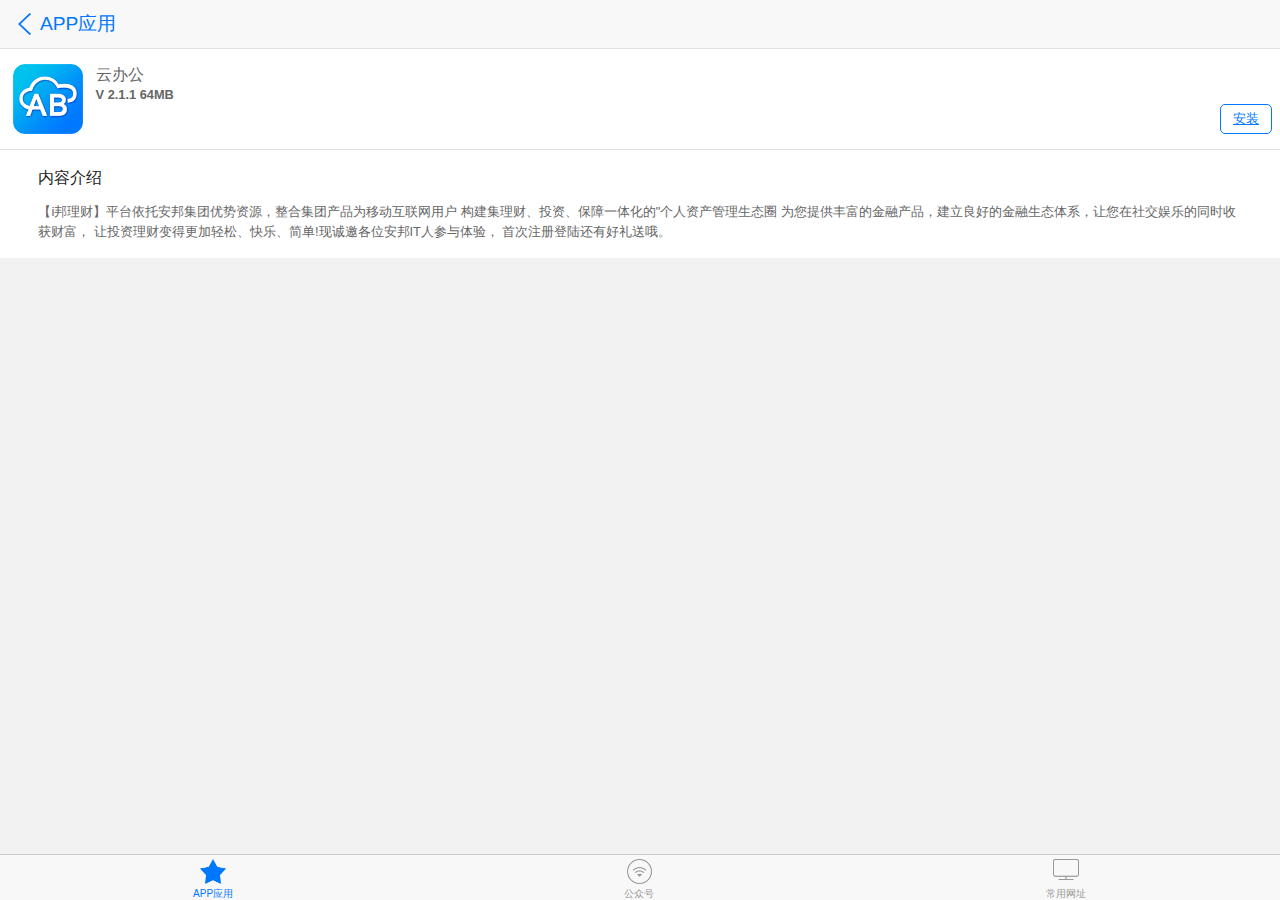
==== 作业1：安邦应用中心/index.html @ 3719e8c8 "初始化仓库" ====
<!DOCTYPE html>
<html>
<head>
    <meta charset="UTF-8"/>
    <meta name="viewport"
          content="width=device-width, user-scalable=no, initial-scale=1.0, maximum-scale=1.0, minimum-scale=1.0"/>
    <title>安邦应用中心</title>
    <link rel="stylesheet" media="screen" href="css/mycss.css"/>
</head>
<body>
<article id="a" class="d_none">
    <div class="header"><a href="#" class="back"></a>

        <p class="blue_s">APP应用</p></div>
    <div class="xqBox">
        <dl>
            <dt class="logo02"></dt>
            <dd>云办公<h2>V 2.1.1 64MB</h2></dd>
            <dt class="btn01"><a href="#">安装</a></dt>
        </dl>
        <dl>
            <dt class="tit04">内容介绍</dt>
            <dd class="tit06">【i邦理财】平台依托安邦集团优势资源，整合集团产品为移动互联网用户
                构建集理财、投资、保障一体化的"个人资产管理生态圈
                为您提供丰富的金融产品，建立良好的金融生态体系，让您在社交娱乐的同时收获财富，
                让投资理财变得更加轻松、快乐、简单!现诚邀各位安邦IT人参与体验，
                首次注册登陆还有好礼送哦。
            </dd>
        </dl>
    </div>
</article>
<footer >
    <a class="l1">APP应用</a><a class="l2">公众号</a><a class="l3">常用网址</a>
</footer>

</body>
</html>
---- 作业1：安邦应用中心/css/mycss.css ----
* {
    margin: 0;
    padding: 0;
    font-family: "΢���ź�", 'Microsoft Yahei', 'HelveticaNeue', sans-serif;
}

body {
    background-color: #f2f2f2;
}

.clearfix:after {
    content: "";
    display: block;
    clear: both;
    height: 0;
    font-size: 12px;
}

/*header */
.header {
    position: relative;
    line-height: 2.5em;
    text-align: center;
    font-size: 1.2em;
    color: #222;
    background: #f8f8f8;
    border-bottom: #e2e2e2 solid 1px;
}

.header .back {
    display: block;
    position: absolute;
    top: 0;
    left: 0;
    width: 2.5em;
    height: 2.5em;
    font-size: 1em;
    background: url(../image/icon_back.png) center no-repeat;
    background-size: auto 45%;
}

.header p.blue_s {
    text-indent: 40px;
    text-align: left;
    color: #0077ff;
}

/* appӦ��-����*/
.xqBox {
    clear: both;
    width: 100%;
    height: auto;
    background: #fff;
    margin-bottom: 3.5em;
}

.xqBox dl {
    border-bottom: #e2e2e2 solid 1px;
    padding: 15px 0;
}

.xqBox dl:last-child {
    border-bottom: 0;
}

.xqBox dl:after {
    content: "";
    display: block;
    clear: both;
    height: 0;
    font-size: 12px;
}

.xqBox dt {
    float: left;
    width: 26%;
    font-size: 1em;
    text-align: center;
    color: #999;
}

.xqBox dt.tit04 {
    width: 94%;
    padding: 0 3%;
    font-size: 1em;
    line-height: 1.6em;
    height: 2.3em;
    text-align: left;
    color: #222;
}

.xqBox dt.logo02 {
    width: 70px;
    height: 70px;
    background: url(../image/logo01.png) center no-repeat;
    background-size: auto 100%;
    margin: 0 0.8em;
}

.xqBox dt.btn01 {
    float: right;
    width: 60px;
    height: 60px;
}

.xqBox dt.btn01 a {
    display: block;
    width: 50px;
    height: 28px;
    line-height: 28px;
    text-align: center;
    border: #0078ff solid 1px;
    color: #0078ff;
    font-size: 0.8em;
    border-radius: 5px;
    margin-top: 40px;
}

.xqBox dd {
    float: left;
    width: 48%;
    height: auto;
    color: #666;
    line-height: 1.4em;
    font-size: 1em;
}

.xqBox dd h2 {
    width: 100%;
    height: auto;
    color: #666;
    line-height: 1.4em;
    font-size: 0.8em;
}

.xqBox dd.tit06 {
    width: 94%;
    padding: 0 3%;
    height: auto;
    color: #666;
    line-height: 1.6em;
    font-size: 0.8em;
}

/* footer */
footer {
    position: fixed;
    left: 0;
    bottom: -2px;
    width: 100%;
    z-index: 11;
    background: #f8f8f8;
    border-top: #ccc solid 1px;
    padding-top: 2px;
}

footer a {
    display: inline-block;
    width: 33.3%;
    padding-top: 25px;
    line-height: 2.4em;
    font-size: 10px;
    text-align: center;
    height: 2em;
}

.l2 {
    background: url(../image/btn_02.png) center 2px no-repeat;
    background-size: auto 55%;
    color: #999;
}

.l3 {
    background: url(../image/btn_03.png) center 2px no-repeat;
    background-size: auto 46%;
    color: #999;
}

.l1 {
    background: url(../image/btn_01-1.png) center 2px no-repeat;
    background-size: auto 55%;
    color: #0077ff;
}
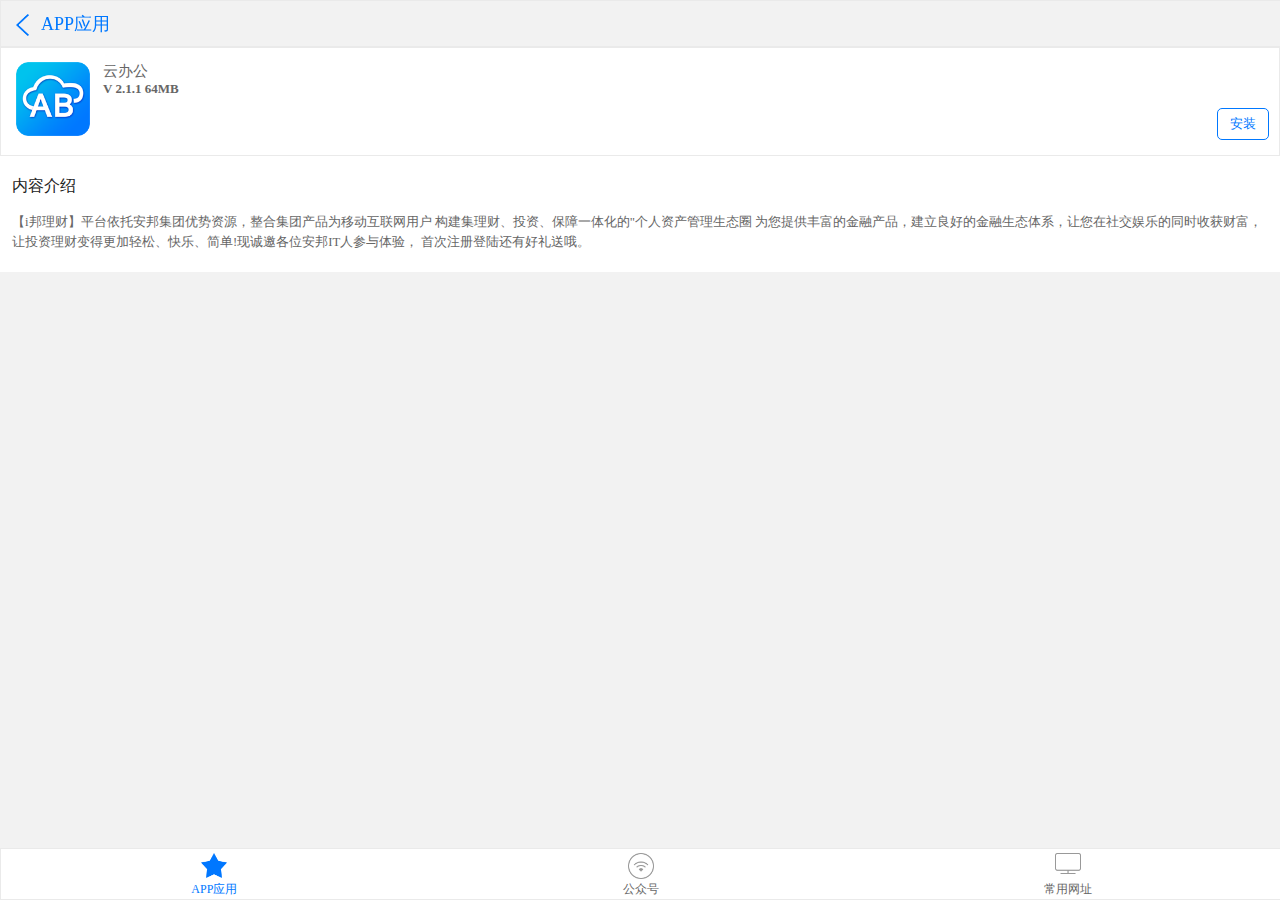
==== commit be56c16d: "作业一 安邦应用中心完成" ====
--- a/作业1：安邦应用中心/index.html
+++ b/作业1：安邦应用中心/index.html
@@ -1,37 +1,55 @@
 <!DOCTYPE html>
-<html>
-<head>
-    <meta charset="UTF-8"/>
-    <meta name="viewport"
-          content="width=device-width, user-scalable=no, initial-scale=1.0, maximum-scale=1.0, minimum-scale=1.0"/>
+<html lang="en">
+  <head>
+    <meta charset="UTF-8" />
+    <meta http-equiv="X-UA-Compatible" content="IE=edge" />
+    <meta
+      name="viewport"
+      content="width=device-width,initial-scale=1.0,minimum-scale=1.0,maximum-scale=1.0,user-scalable=no"
+    />
     <title>安邦应用中心</title>
-    <link rel="stylesheet" media="screen" href="css/mycss.css"/>
-</head>
-<body>
-<article id="a" class="d_none">
-    <div class="header"><a href="#" class="back"></a>
-
-        <p class="blue_s">APP应用</p></div>
-    <div class="xqBox">
-        <dl>
-            <dt class="logo02"></dt>
-            <dd>云办公<h2>V 2.1.1 64MB</h2></dd>
-            <dt class="btn01"><a href="#">安装</a></dt>
-        </dl>
-        <dl>
-            <dt class="tit04">内容介绍</dt>
-            <dd class="tit06">【i邦理财】平台依托安邦集团优势资源，整合集团产品为移动互联网用户
-                构建集理财、投资、保障一体化的"个人资产管理生态圈
-                为您提供丰富的金融产品，建立良好的金融生态体系，让您在社交娱乐的同时收获财富，
-                让投资理财变得更加轻松、快乐、简单!现诚邀各位安邦IT人参与体验，
-                首次注册登陆还有好礼送哦。
-            </dd>
-        </dl>
-    </div>
-</article>
-<footer >
-    <a class="l1">APP应用</a><a class="l2">公众号</a><a class="l3">常用网址</a>
-</footer>
-
-</body>
+    <link rel="stylesheet" href="./css/index.css" />
+  </head>
+  <body>
+    <!-- 头部 -->
+    <header>
+      <a href="##"><span></span></a>
+      <span class="title">APP应用</span>
+    </header>
+    <!-- 主要内容部分 -->
+    <main>
+      <div class="main-app">
+        <img src="./image/logo01.png" />
+        <div>
+          <p>云办公</p>
+          <p>V 2.1.1 64MB</p>
+        </div>
+        <a href="##">安装</a>
+      </div>
+      <div class="main-content">
+        <p>内容介绍</p>
+        <p>
+          【i邦理财】平台依托安邦集团优势资源，整合集团产品为移动互联网用户
+          构建集理财、投资、保障一体化的"个人资产管理生态圈
+          为您提供丰富的金融产品，建立良好的金融生态体系，让您在社交娱乐的同时收获财富，
+          让投资理财变得更加轻松、快乐、简单!现诚邀各位安邦IT人参与体验，
+          首次注册登陆还有好礼送哦。
+        </p>
+      </div>
+    </main>
+    <!-- 底部 -->
+    <footer>
+      <ul>
+        <li>
+          <a href="##" class="active">APP应用</a>
+        </li>
+        <li>
+          <a href="##">公众号</a>
+        </li>
+        <li>
+          <a href="##">常用网址</a>
+        </li>
+      </ul>
+    </footer>
+  </body>
 </html>
--- a/作业1：安邦应用中心/css/index.css
+++ b/作业1：安邦应用中心/css/index.css
@@ -0,0 +1,149 @@
+* {
+  padding: 0;
+  margin: 0;
+}
+li {
+  list-style-type: none;
+}
+a {
+  text-decoration: none;
+}
+html,
+body {
+  font-size: 10px;
+  background-color: #f2f2f2;
+}
+/* 头部 */
+header {
+  width: 100%;
+  height: 4.6rem;
+  position: fixed;
+  top: 0px;
+  left: 0px;
+  z-index: 1;
+  border: 1px solid #eaeaea;
+}
+header a,
+header span {
+  font-size: 1.8rem;
+  line-height: 4.6rem;
+  color: #0078ff;
+  height: 100%;
+  display: block;
+  float: left;
+}
+header a {
+  width: 4rem;
+  background: url(../image/icon_back.png) no-repeat 1.5rem 1.3rem;
+  background-size: 1.3rem;
+}
+/* 主要内容部分 */
+main {
+  width: 100%;
+  height: auto;
+  margin-top: 4.6rem;
+  background-color: #ffffff;
+}
+main .main-app {
+  width: 100%;
+  height: 11rem;
+  border: 1px solid #eaeaea;
+  box-sizing: border-box;
+  padding: 1.5rem 1rem 1.5rem 1.5rem;
+}
+main .main-app img,
+main .main-app div {
+  float: left;
+}
+main .main-app img {
+  width: 7.4rem;
+  height: 7.4rem;
+  display: block;
+}
+main .main-app div {
+  height: 100%;
+  width: auto;
+  margin-left: 1.3rem;
+  color: #666666;
+}
+main .main-app div p:nth-of-type(1) {
+  font-size: 1.5rem;
+}
+main .main-app div p:nth-of-type(2) {
+  font-size: 1.3rem;
+  font-weight: 600;
+}
+main .main-app a {
+  width: 5rem;
+  height: 3rem;
+  display: block;
+  border-radius: 0.5rem;
+  color: #0078ff;
+  text-align: center;
+  line-height: 3rem;
+  font-size: 1.3rem;
+  border: 1px solid #0078ff;
+  float: right;
+  background-color: #ffffff;
+  margin-top: 4.6rem;
+}
+main .main-content {
+  width: 100%;
+  height: auto;
+  box-sizing: border-box;
+  padding: 2rem 1.2rem;
+}
+main .main-content p:nth-of-type(1) {
+  font-size: 1.6rem;
+  color: #222222;
+  margin-bottom: 1.5rem;
+}
+main .main-content p:nth-of-type(2) {
+  font-size: 1.27rem;
+  color: #666666;
+  line-height: 2rem;
+}
+/* 底部 */
+footer {
+  width: 100%;
+  height: 5rem;
+  position: fixed;
+  left: 0px;
+  bottom: 0px;
+  z-index: 1;
+  border: 1px solid #eaeaea;
+  background-color: #ffffff;
+}
+footer ul {
+  width: 100%;
+  height: 100%;
+  display: flex;
+  justify-content: space-around;
+}
+footer ul li {
+  width: 5rem;
+  height: 100%;
+  text-align: center;
+}
+footer ul li:nth-of-type(1) > a {
+  background-image: url(../image/btn_01-1.png);
+}
+footer ul li:nth-of-type(2) > a {
+  background-image: url(../image/btn_02.png);
+}
+footer ul li:nth-of-type(3) > a {
+  background-image: url(../image/btn_03.png);
+}
+footer ul li a {
+  display: block;
+  height: 100%;
+  line-height: 8rem;
+  font-size: 1.2rem;
+  color: #666666;
+  background-repeat: no-repeat;
+  background-position: 12px 4px;
+  background-size: 2.6rem;
+}
+.active {
+  color: #0078ff;
+}
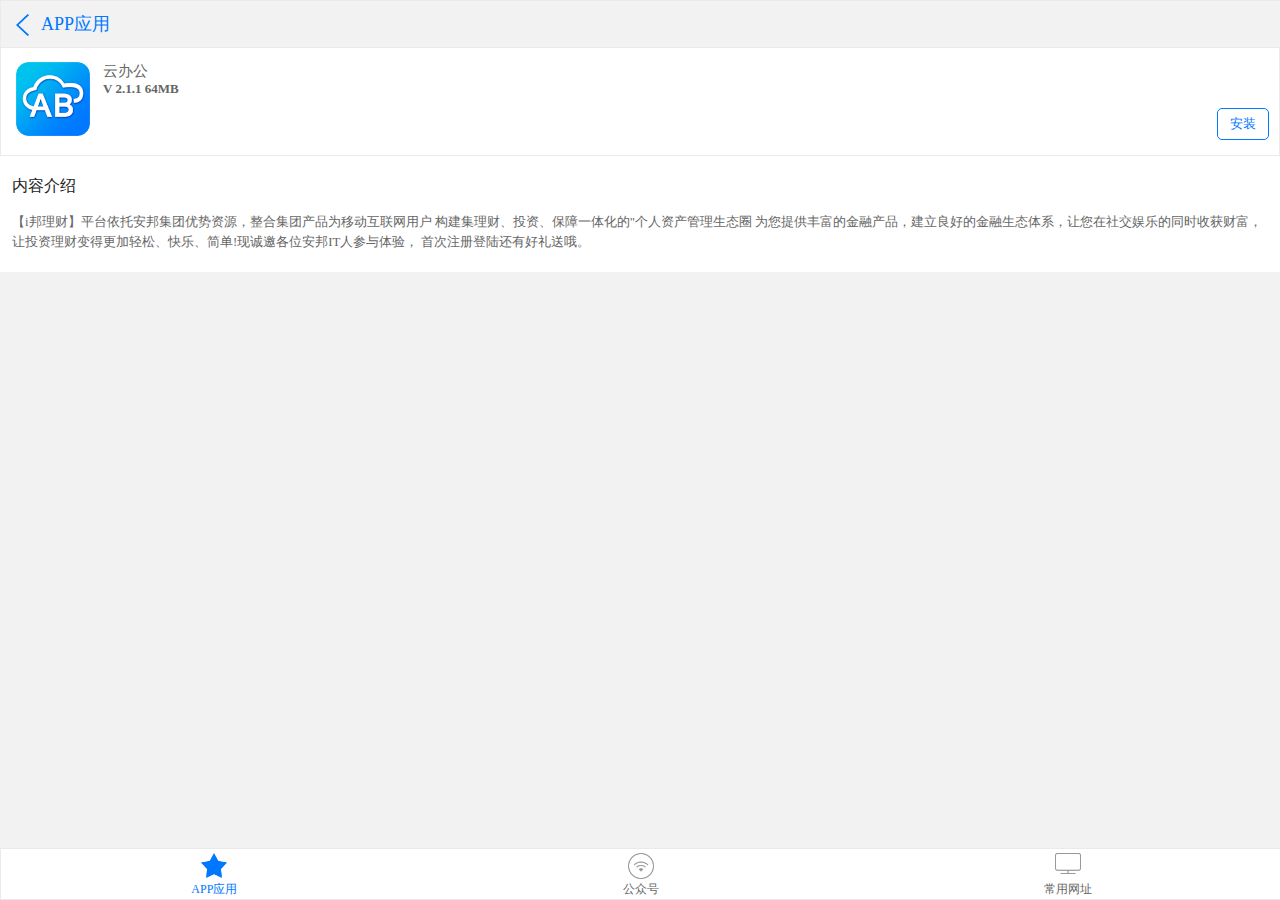
==== commit 0a2f0649: "创建js" ====
--- a/作业1：安邦应用中心/index.html
+++ b/作业1：安邦应用中心/index.html
@@ -51,5 +51,6 @@
         </li>
       </ul>
     </footer>
+    <script src="./js/index.js"></script>
   </body>
 </html>
--- a/作业1：安邦应用中心/css/index.css
+++ b/作业1：安邦应用中心/css/index.css
@@ -22,6 +22,7 @@
   left: 0px;
   z-index: 1;
   border: 1px solid #eaeaea;
+  background-color: #f2f2f2;
 }
 header a,
 header span {
